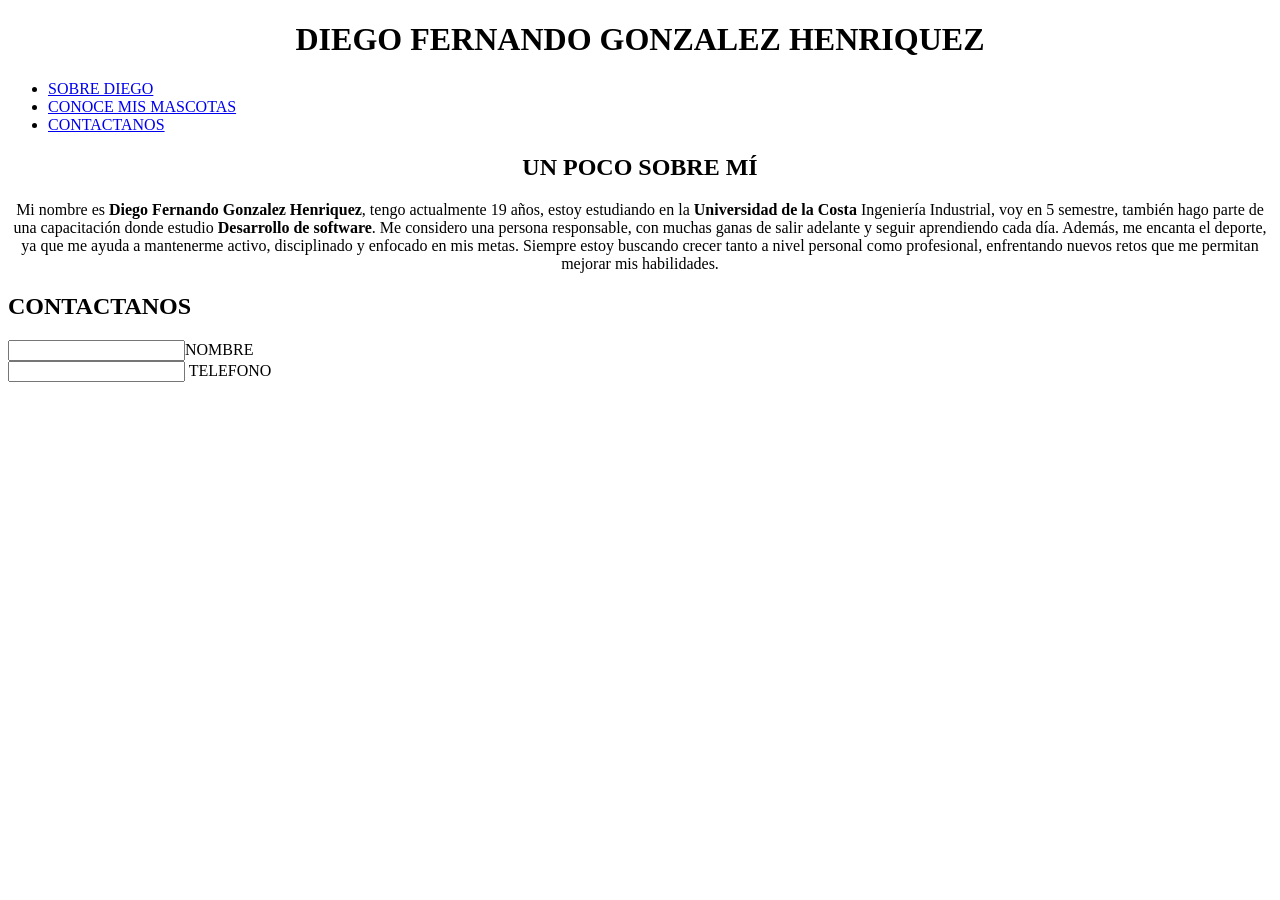
==== PORTAFOLIO_RIWI/index.html @ c16cff2b "Add files via upload" ====
<!DOCTYPE html>
<html lang="en">
<head>
    <meta charset="UTF-8">
    <meta name="viewport" content="width=device-width, initial-scale=1.0">
    <title>SOBRE MÍ</title>
</head>
<body>
    <h1 style= "text-align: center;">DIEGO FERNANDO GONZALEZ HENRIQUEZ</h1>
    <nav>
    <ul>
        <li><a href="#SOBRE_MÍ">SOBRE DIEGO</a></li>
        <li><a href="mascotas.html">CONOCE MIS MASCOTAS</a></li>
        <li><a href="#CONTACTAME">CONTACTANOS</a></li>
    </ul>
    </nav>

    <section id="#SOBRE_MÍ">
        <h2 style="text-align: center;"><b>UN POCO SOBRE MÍ</b></h2>
        <p style="text-align: center;">
            Mi nombre es <b>Diego Fernando Gonzalez Henriquez</b>, tengo actualmente 19 años,
            estoy estudiando en la <b>Universidad de la Costa</b> Ingeniería Industrial, voy en 5 semestre,
            también hago parte de una capacitación donde estudio <b>Desarrollo de software</b>.
            Me considero una persona responsable, con muchas ganas de salir adelante y seguir aprendiendo cada día.
            Además, me encanta el deporte, ya que me ayuda a mantenerme activo, disciplinado y enfocado en mis metas.
            Siempre estoy buscando crecer tanto a nivel personal como profesional, enfrentando nuevos retos que me permitan mejorar mis habilidades. 
        </p>

        <section id="#CONTACTAME">
            <h2>CONTACTANOS</h2>
            <form action="">
                <label for=""><input type="text">NOMBRE  </label>
                <br><label for=""><input type="text">  TELEFONO  </label>              


            </form>



        </section>


    </section>


</body>
</html>
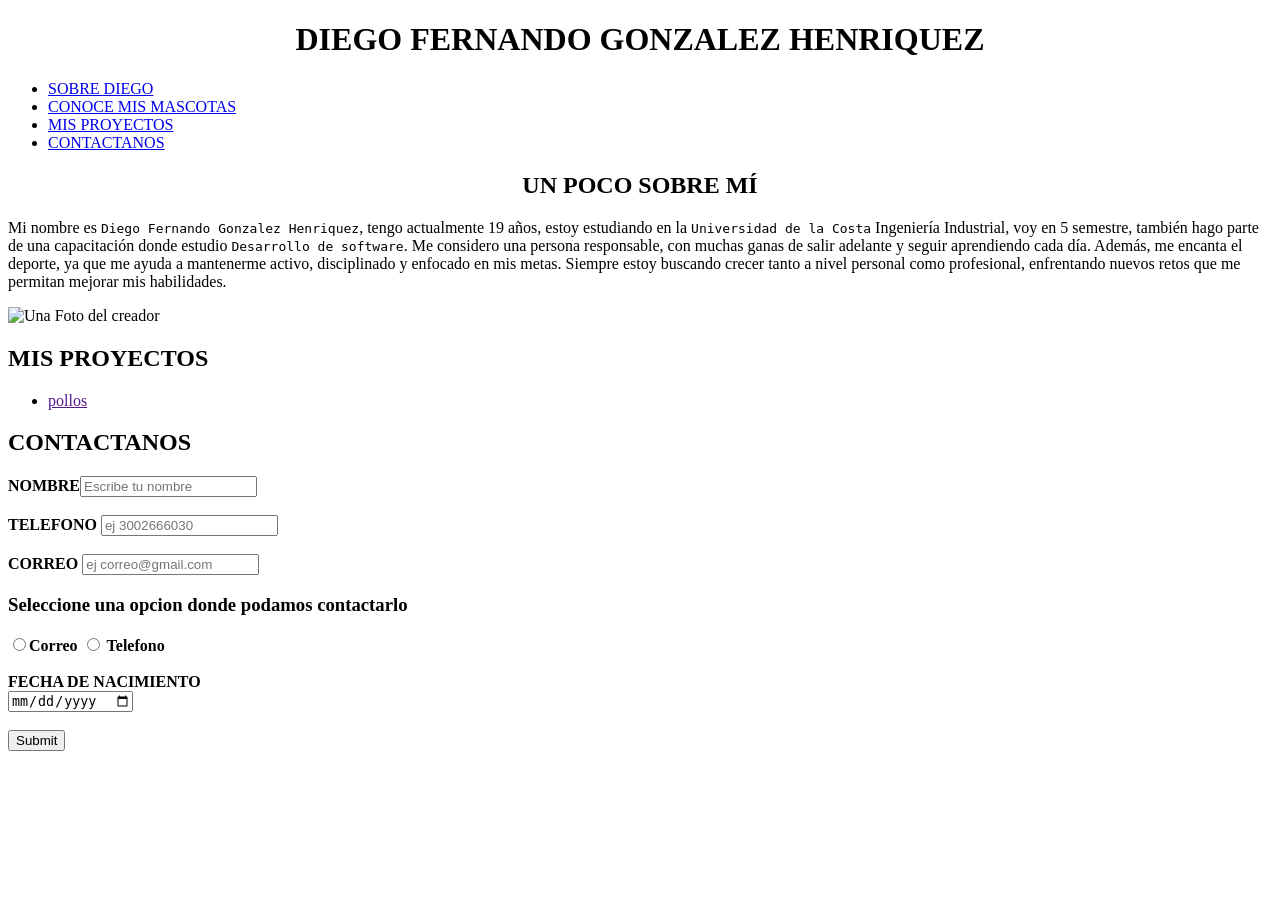
==== commit 457657ba: "Cambiamos por nuevos cambios Added a stylesheet link and improved contact form with additional field" ====
--- a/PORTAFOLIO_RIWI/index.html
+++ b/PORTAFOLIO_RIWI/index.html
@@ -4,44 +4,76 @@
     <meta charset="UTF-8">
     <meta name="viewport" content="width=device-width, initial-scale=1.0">
     <title>SOBRE MÍ</title>
+    <link rel="stylesheet" href="styles.css">
 </head>
 <body>
     <h1 style= "text-align: center;">DIEGO FERNANDO GONZALEZ HENRIQUEZ</h1>
-    <nav>
+    <nav> <!--aqui encerramos toda una lista en nav para navegar dentro de la misma pagina,
+        lo que hacemos es dividirlo por secciones y cuando le seleccione ahi te manda a esa seccion-->
     <ul>
-        <li><a href="#SOBRE_MÍ">SOBRE DIEGO</a></li>
-        <li><a href="mascotas.html">CONOCE MIS MASCOTAS</a></li>
-        <li><a href="#CONTACTAME">CONTACTANOS</a></li>
+        <li><a href="#SOBRE_MÍ" title="seccion Sobre mi" class="navegar">SOBRE DIEGO</a></li>
+        <li><a href="mascotas.html" class="navegar">CONOCE MIS MASCOTAS</a></li>
+        <li><a href="#PROYECTOS" class="navegar">MIS PROYECTOS</a></li>
+        <li><a href="#CONTACTAME" class="navegar">CONTACTANOS</a></li>
     </ul>
     </nav>
+<!--
+En la linea 10 usamos la etiqueta "Style" y le damos el atributo de text-aling y lo colocamos en center
+para centrar el texto que tengamos ahí
 
-    <section id="#SOBRE_MÍ">
+en la linea 13 usamos "href" para llamar a la otra pagina o con "#" le asignamos como un id a esa seccion, donde vamos a poder navegar hacia la otra pagina
+y usamos "class" para seleccionar un elmento a modificar para CSS agregarle color 
+-->
+
+
+    <section id="#SOBRE_MÍ"> <!--aqui la unimos la seccion de arriba, lo llamamos con "id" y cuando este seleccione esa opcion lo mandará para aca-->
         <h2 style="text-align: center;"><b>UN POCO SOBRE MÍ</b></h2>
-        <p style="text-align: center;">
-            Mi nombre es <b>Diego Fernando Gonzalez Henriquez</b>, tengo actualmente 19 años,
-            estoy estudiando en la <b>Universidad de la Costa</b> Ingeniería Industrial, voy en 5 semestre,
-            también hago parte de una capacitación donde estudio <b>Desarrollo de software</b>.
+        <!--Aqui usamos el title para cuando el usuario pase el mause por la imagen salga un breve comentario de lo que es esa imagen-->
+        <p class="texto"> <!--aqui centramos el texto-->
+            Mi nombre es <samp>Diego Fernando Gonzalez Henriquez</samp>, tengo actualmente 19 años,
+            estoy estudiando en la <samp>Universidad de la Costa</samp> Ingeniería Industrial, voy en 5 semestre,
+            también hago parte de una capacitación donde estudio <samp>Desarrollo de software</samp>.
             Me considero una persona responsable, con muchas ganas de salir adelante y seguir aprendiendo cada día.
             Además, me encanta el deporte, ya que me ayuda a mantenerme activo, disciplinado y enfocado en mis metas.
             Siempre estoy buscando crecer tanto a nivel personal como profesional, enfrentando nuevos retos que me permitan mejorar mis habilidades. 
-        </p>
+        </p></section>
+        <img src="imagenes/WhatsApp Image 2026-04-07 at 8.56.02 PM.jpeg" alt="Una Foto del creador" title="Una foto del creador">
+
+        <section id="#PROYECTOS"> <!--lo metemos dentro de una seccion para que pueda servir el nav-->
+            <h2> <b>MIS PROYECTOS</b></h2>
+            <ul>
+                <li><a href=>pollos</a></li>
+
+
+            </ul>
+        </section>
+
+
+
 
         <section id="#CONTACTAME">
             <h2>CONTACTANOS</h2>
             <form action="">
-                <label for=""><input type="text">NOMBRE  </label>
-                <br><label for=""><input type="text">  TELEFONO  </label>              
-
-
+                <label for=""> <b>NOMBRE</b><input type="text" name="name" placeholder="Escribe tu nombre" required ></label>
+                <br><label for=""> <br><b>TELEFONO</b> <input type="tel" pattern="[0-9]+" name="Telefono1" placeholder="ej 3002666030" required minlength="10"></label>
+                <br><label for=""> <br><b>CORREO</b> <input type="email" name="Correo" placeholder="ej correo@gmail.com " required></label>    
+                <br><h3><b>Seleccione una opcion donde podamos contactarlo</b></h3>
+                <label for=""> <input type="radio" name="Contacto" required><b>Correo</b></label>
+                <label for=""> <input type="radio" name="Contacto" required> <b>Telefono</b></label>
+                <br>
+                <br><label for=""><b>FECHA DE NACIMIENTO</b> <br><input type="date" name="fecha" required></label>
+                <br>
+                <br><label for=""><input type="submit" name="enviar"></label>
             </form>
 
-
-
+            <!--Aqui usamos el "label" que es para nombrar lo que coloquemos en el input unicamente
+            #required minlength="10" lo usamos para limitar una cantidad de caracteres
+            #placeholder="ej correo@gmail.com para comentar un campo de un input, que cuando escribamos le salga como un comentario
+            #pattern="[0-9]+" esto para que ingrese solo numeros
+            #requiered es para que no envien datos vacios, le dice que es un campo obligatorio
+            -->
         </section>
 
 
-    </section>
-
-
 </body>
-</html>+</html>
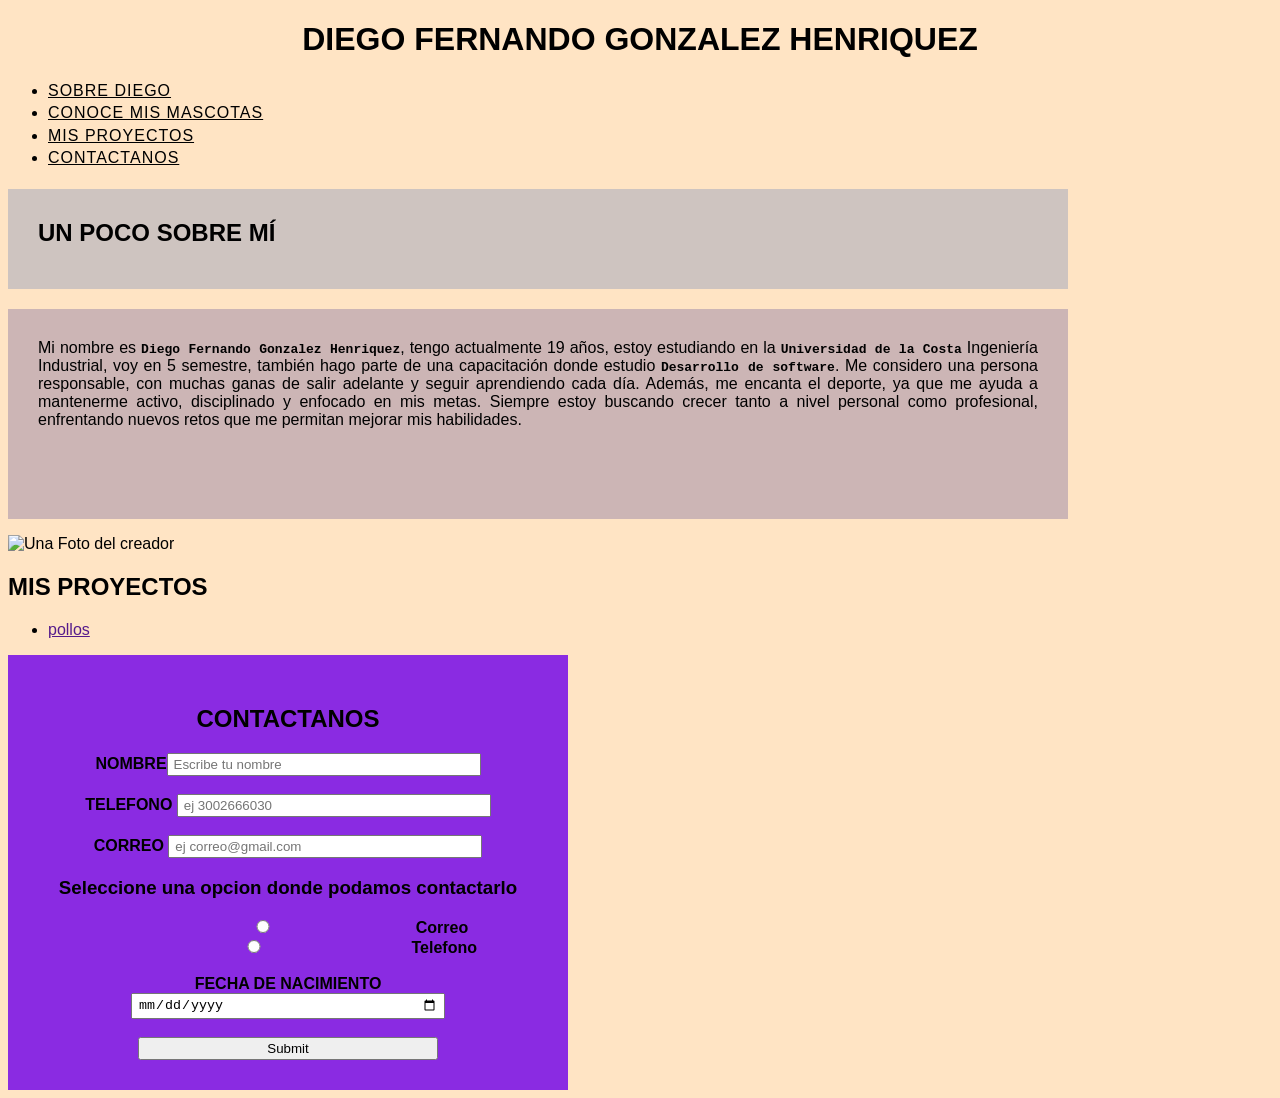
==== commit fbb78a62: "Update index.html" ====
--- a/PORTAFOLIO_RIWI/index.html
+++ b/PORTAFOLIO_RIWI/index.html
@@ -7,7 +7,11 @@
     <link rel="stylesheet" href="styles.css">
 </head>
 <body>
-    <h1 style= "text-align: center;">DIEGO FERNANDO GONZALEZ HENRIQUEZ</h1>
+    <div>
+        
+        <h1>DIEGO FERNANDO GONZALEZ HENRIQUEZ</h1>
+    
+    </div>
     <nav> <!--aqui encerramos toda una lista en nav para navegar dentro de la misma pagina,
         lo que hacemos es dividirlo por secciones y cuando le seleccione ahi te manda a esa seccion-->
     <ul>
@@ -25,11 +29,11 @@
 y usamos "class" para seleccionar un elmento a modificar para CSS agregarle color 
 -->
 
-
+    <div class="cuadro_de_mi">
     <section id="#SOBRE_MÍ"> <!--aqui la unimos la seccion de arriba, lo llamamos con "id" y cuando este seleccione esa opcion lo mandará para aca-->
-        <h2 style="text-align: center;"><b>UN POCO SOBRE MÍ</b></h2>
+        <h2 class="texto"><strong>UN POCO SOBRE MÍ</strong></h2>
         <!--Aqui usamos el title para cuando el usuario pase el mause por la imagen salga un breve comentario de lo que es esa imagen-->
-        <p class="texto"> <!--aqui centramos el texto-->
+        <p class="texto texto1"> <!--aqui centramos el texto-->
             Mi nombre es <samp>Diego Fernando Gonzalez Henriquez</samp>, tengo actualmente 19 años,
             estoy estudiando en la <samp>Universidad de la Costa</samp> Ingeniería Industrial, voy en 5 semestre,
             también hago parte de una capacitación donde estudio <samp>Desarrollo de software</samp>.
@@ -37,11 +41,12 @@
             Además, me encanta el deporte, ya que me ayuda a mantenerme activo, disciplinado y enfocado en mis metas.
             Siempre estoy buscando crecer tanto a nivel personal como profesional, enfrentando nuevos retos que me permitan mejorar mis habilidades. 
         </p></section>
-        <img src="imagenes/WhatsApp Image 2026-04-07 at 8.56.02 PM.jpeg" alt="Una Foto del creador" title="Una foto del creador">
+        </div>
+        <img src="imagenes/WhatsApp Image 2026-04-07 at 8.56.02 PM.jpeg" alt="Una Foto del creador" title="Una foto del creador" class="imagen">
 
         <section id="#PROYECTOS"> <!--lo metemos dentro de una seccion para que pueda servir el nav-->
-            <h2> <b>MIS PROYECTOS</b></h2>
-            <ul>
+            <h2> <strong>MIS PROYECTOS</strong></h2>
+            <ul class="referencias">
                 <li><a href=>pollos</a></li>
 
 
@@ -49,21 +54,21 @@
         </section>
 
 
-
-
-        <section id="#CONTACTAME">
-            <h2>CONTACTANOS</h2>
-            <form action="">
-                <label for=""> <b>NOMBRE</b><input type="text" name="name" placeholder="Escribe tu nombre" required ></label>
-                <br><label for=""> <br><b>TELEFONO</b> <input type="tel" pattern="[0-9]+" name="Telefono1" placeholder="ej 3002666030" required minlength="10"></label>
-                <br><label for=""> <br><b>CORREO</b> <input type="email" name="Correo" placeholder="ej correo@gmail.com " required></label>    
+        <div class="FOR">
+        <section id="#CONTACTAME" class="formulario">
+            <h2 class="contactame">CONTACTANOS</h2>
+           
+            <form action="" class="formulario">
+                <label for=""> <b>NOMBRE</b><input type="text" name="name" placeholder="Escribe tu nombre" required class="formulario_input" ></label>
+                <br><label for=""> <br><b>TELEFONO</b> <input type="tel" pattern="[0-9]+" name="Telefono1" placeholder="ej 3002666030" required minlength="10" class="formulario_input"></label>
+                <br><label for=""> <br><b>CORREO</b> <input type="email" name="Correo" placeholder="ej correo@gmail.com " required class="formulario_input"></label>    
                 <br><h3><b>Seleccione una opcion donde podamos contactarlo</b></h3>
-                <label for=""> <input type="radio" name="Contacto" required><b>Correo</b></label>
-                <label for=""> <input type="radio" name="Contacto" required> <b>Telefono</b></label>
+                <label for=""> <input type="radio" name="Contacto" required class="formulario_input"><b>Correo</b></label>
+                <label for=""> <input type="radio" name="Contacto" required class="formulario_input"> <b>Telefono</b></label>
                 <br>
-                <br><label for=""><b>FECHA DE NACIMIENTO</b> <br><input type="date" name="fecha" required></label>
+                <br><label for=""><b>FECHA DE NACIMIENTO</b> <br><input type="date" name="fecha" required class="formulario_input"></label>
                 <br>
-                <br><label for=""><input type="submit" name="enviar"></label>
+                <br><label for=""><input type="submit" name="enviar" class="formulario_input"></label>
             </form>
 
             <!--Aqui usamos el "label" que es para nombrar lo que coloquemos en el input unicamente
@@ -73,7 +78,7 @@
             #requiered es para que no envien datos vacios, le dice que es un campo obligatorio
             -->
         </section>
-
+        </div>
 
 </body>
 </html>
--- a/PORTAFOLIO_RIWI/styles.css
+++ b/PORTAFOLIO_RIWI/styles.css
@@ -0,0 +1,61 @@
+body{
+    background: bisque;
+    font-family: 'Franklin Gothic Medium', 'Arial Narrow', Arial, sans-serif;
+}
+.texto{
+    background: rgb(206, 196, 192);
+    width: 1000px;
+    height: 40px;
+    padding: 30px;
+    text-align: justify;
+    justify-content: center;
+}
+
+.texto1 {
+    background: rgb(204, 181, 181);
+    width: 1000px; 
+    height: 150px;
+    padding: 30px;
+    justify-content: center;
+}
+
+samp{
+    font-weight: bolder;
+}
+
+div {
+    font-family: Arial, sans-serif;
+    text-align: center;
+}
+.navegar{
+    color: rgb(0, 0, 0);
+    line-height: 1.4;
+    letter-spacing: 1px;
+    text-align: justify;
+    
+}
+
+.formulario_input {
+    padding: 2px 5px;
+    width: 300px;
+    justify-content: center;
+
+}
+
+.imagen {
+    text-align: justify;
+
+    text-align: center;
+}
+
+.FOR {
+    background-color: blueviolet;
+    padding: 30px;
+    width: 500px;
+    justify-content: center;
+}
+
+.cuadro_de_mi{
+
+    justify-content: left;
+}
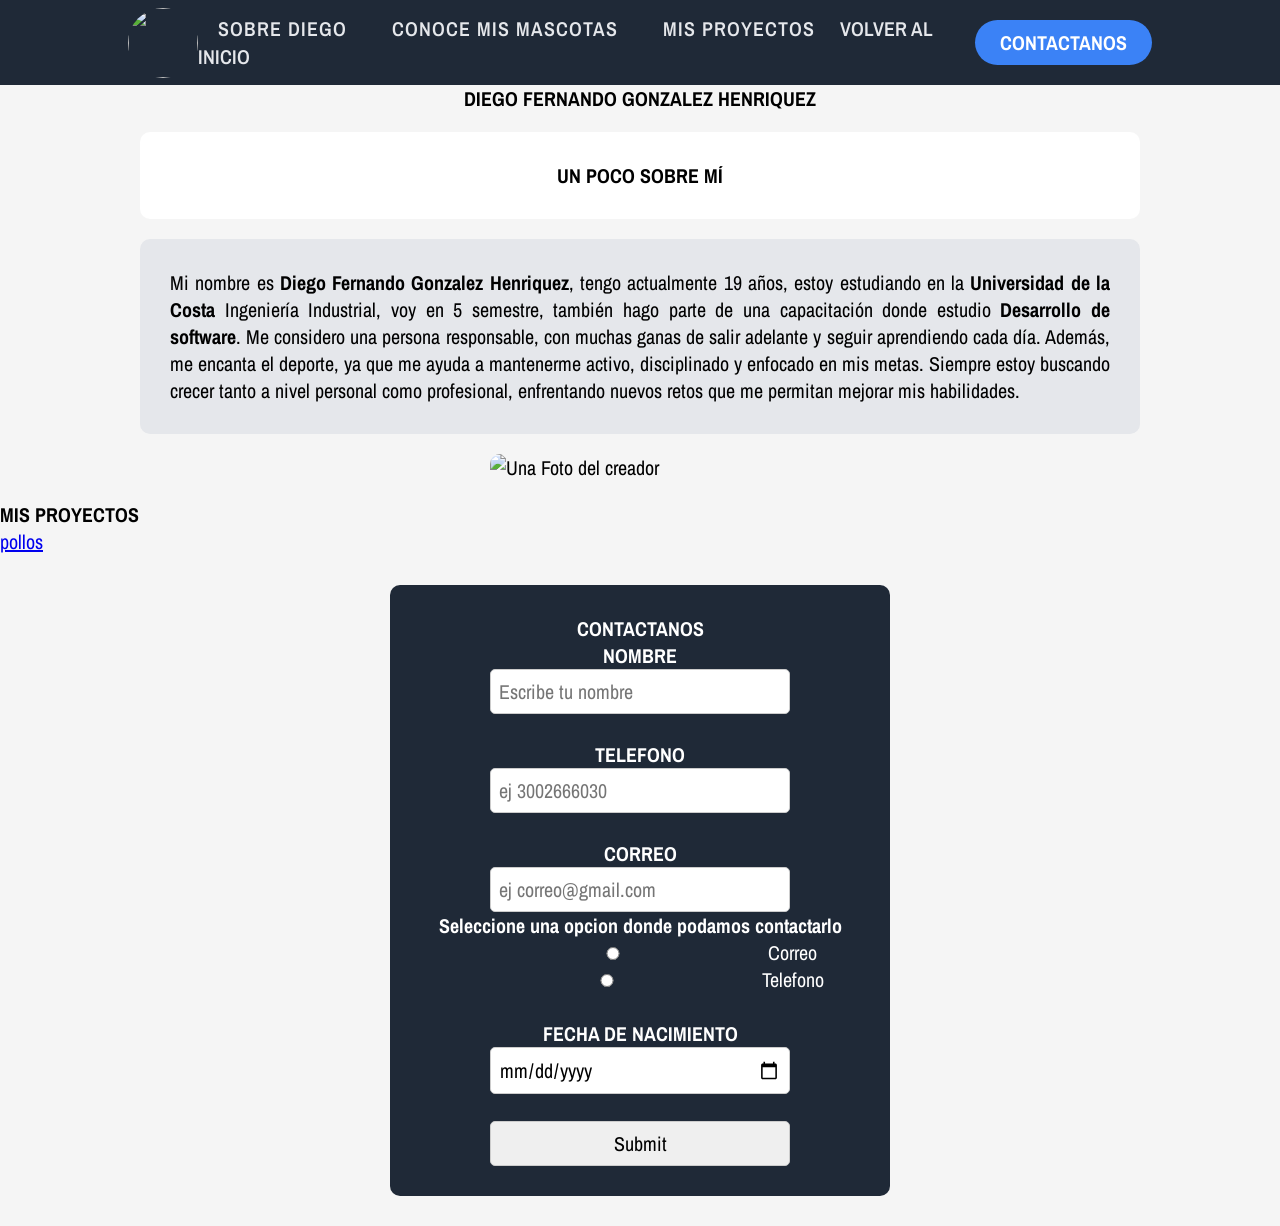
==== commit 12426c28: "Update index.html" ====
--- a/PORTAFOLIO_RIWI/index.html
+++ b/PORTAFOLIO_RIWI/index.html
@@ -7,78 +7,97 @@
     <link rel="stylesheet" href="styles.css">
 </head>
 <body>
+
+    <header class="header"> 
+        <div class="logo"> 
+            <img src="imagenes/WhatsApp Image 2026-04-07 at 8.56.02 PM.jpeg" alt="" class="imagen">
+        </div>
+
+        <nav>
+        <ul class="nav_links">
+            <li><a href="#SOBRE_MÍ" title="seccion Sobre mi" class="navegar">SOBRE DIEGO</a></li>
+            <li><a href="mascotas.html" class="navegar">CONOCE MIS MASCOTAS</a></li>
+            <li><a href="#PROYECTOS" class="navegar">MIS PROYECTOS</a></li>
+            <a href="index.html" style="text-align: center;">VOLVER AL INICIO</a>
+        </ul>
+    </nav>
+    <a href="#CONTACTAME" class="navegar"><button>CONTACTANOS</button></a>
+
+    </header>
+
     <div>
-        
         <h1>DIEGO FERNANDO GONZALEZ HENRIQUEZ</h1>
-    
     </div>
-    <nav> <!--aqui encerramos toda una lista en nav para navegar dentro de la misma pagina,
-        lo que hacemos es dividirlo por secciones y cuando le seleccione ahi te manda a esa seccion-->
-    <ul>
-        <li><a href="#SOBRE_MÍ" title="seccion Sobre mi" class="navegar">SOBRE DIEGO</a></li>
-        <li><a href="mascotas.html" class="navegar">CONOCE MIS MASCOTAS</a></li>
-        <li><a href="#PROYECTOS" class="navegar">MIS PROYECTOS</a></li>
-        <li><a href="#CONTACTAME" class="navegar">CONTACTANOS</a></li>
-    </ul>
-    </nav>
-<!--
-En la linea 10 usamos la etiqueta "Style" y le damos el atributo de text-aling y lo colocamos en center
-para centrar el texto que tengamos ahí
-
-en la linea 13 usamos "href" para llamar a la otra pagina o con "#" le asignamos como un id a esa seccion, donde vamos a poder navegar hacia la otra pagina
-y usamos "class" para seleccionar un elmento a modificar para CSS agregarle color 
--->
 
     <div class="cuadro_de_mi">
-    <section id="#SOBRE_MÍ"> <!--aqui la unimos la seccion de arriba, lo llamamos con "id" y cuando este seleccione esa opcion lo mandará para aca-->
-        <h2 class="texto"><strong>UN POCO SOBRE MÍ</strong></h2>
-        <!--Aqui usamos el title para cuando el usuario pase el mause por la imagen salga un breve comentario de lo que es esa imagen-->
-        <p class="texto texto1"> <!--aqui centramos el texto-->
-            Mi nombre es <samp>Diego Fernando Gonzalez Henriquez</samp>, tengo actualmente 19 años,
-            estoy estudiando en la <samp>Universidad de la Costa</samp> Ingeniería Industrial, voy en 5 semestre,
-            también hago parte de una capacitación donde estudio <samp>Desarrollo de software</samp>.
-            Me considero una persona responsable, con muchas ganas de salir adelante y seguir aprendiendo cada día.
-            Además, me encanta el deporte, ya que me ayuda a mantenerme activo, disciplinado y enfocado en mis metas.
-            Siempre estoy buscando crecer tanto a nivel personal como profesional, enfrentando nuevos retos que me permitan mejorar mis habilidades. 
-        </p></section>
-        </div>
-        <img src="imagenes/WhatsApp Image 2026-04-07 at 8.56.02 PM.jpeg" alt="Una Foto del creador" title="Una foto del creador" class="imagen">
+        <section id="SOBRE_MÍ">
+            <h2 class="texto"><strong>UN POCO SOBRE MÍ</strong></h2>
 
-        <section id="#PROYECTOS"> <!--lo metemos dentro de una seccion para que pueda servir el nav-->
-            <h2> <strong>MIS PROYECTOS</strong></h2>
-            <ul class="referencias">
-                <li><a href=>pollos</a></li>
+            <p class="texto texto1">
+                Mi nombre es <strong>Diego Fernando Gonzalez Henriquez</strong>, tengo actualmente 19 años,
+                estoy estudiando en la <strong>Universidad de la Costa</strong> Ingeniería Industrial, voy en 5 semestre,
+                también hago parte de una capacitación donde estudio <strong>Desarrollo de software</strong>.
+                Me considero una persona responsable, con muchas ganas de salir adelante y seguir aprendiendo cada día.
+                Además, me encanta el deporte, ya que me ayuda a mantenerme activo, disciplinado y enfocado en mis metas.
+                Siempre estoy buscando crecer tanto a nivel personal como profesional, enfrentando nuevos retos que me permitan mejorar mis habilidades. 
+            </p>
+        </section>
+    </div>
 
+    <img src="imagenes/WhatsApp Image 2026-04-07 at 8.56.02 PM.jpeg" alt="Una Foto del creador" title="Una foto del creador" class="imagen">
 
-            </ul>
+    <section id="PROYECTOS">
+        <h2><strong>MIS PROYECTOS</strong></h2>
+        <ul class="referencias">
+            <li><a href="pollos.html">pollos</a></li>
+        </ul>
+    </section>
+
+    <div class="FOR">
+        <section id="CONTACTAME" class="formulario">
+            <h2 class="contactame">CONTACTANOS</h2>
+
+            <form action="" class="formulario">
+                <label><b>NOMBRE</b><br>
+                    <input type="text" name="name" placeholder="Escribe tu nombre" required class="formulario_input">
+                </label>
+
+                <br><br>
+
+                <label><b>TELEFONO</b><br>
+                    <input type="tel" pattern="[0-9]+" name="Telefono1" placeholder="ej 3002666030" required minlength="10" class="formulario_input">
+                </label>
+
+                <br><br>
+
+                <label><b>CORREO</b><br>
+                    <input type="email" name="Correo" placeholder="ej correo@gmail.com" required class="formulario_input">
+                </label>
+
+                <br>
+
+                <h3><b>Seleccione una opcion donde podamos contactarlo</b></h3>
+
+                <label>
+                    <input type="radio" name="Contacto" required class="formulario_input"> Correo
+                </label>
+
+                <label>
+                    <input type="radio" name="Contacto" required class="formulario_input"> Telefono
+                </label>
+
+                <br><br>
+
+                <label><b>FECHA DE NACIMIENTO</b><br>
+                    <input type="date" name="fecha" required class="formulario_input">
+                </label>
+
+                <br><br>
+
+                <input type="submit" name="enviar" class="formulario_input">
+            </form>
         </section>
-
-
-        <div class="FOR">
-        <section id="#CONTACTAME" class="formulario">
-            <h2 class="contactame">CONTACTANOS</h2>
-           
-            <form action="" class="formulario">
-                <label for=""> <b>NOMBRE</b><input type="text" name="name" placeholder="Escribe tu nombre" required class="formulario_input" ></label>
-                <br><label for=""> <br><b>TELEFONO</b> <input type="tel" pattern="[0-9]+" name="Telefono1" placeholder="ej 3002666030" required minlength="10" class="formulario_input"></label>
-                <br><label for=""> <br><b>CORREO</b> <input type="email" name="Correo" placeholder="ej correo@gmail.com " required class="formulario_input"></label>    
-                <br><h3><b>Seleccione una opcion donde podamos contactarlo</b></h3>
-                <label for=""> <input type="radio" name="Contacto" required class="formulario_input"><b>Correo</b></label>
-                <label for=""> <input type="radio" name="Contacto" required class="formulario_input"> <b>Telefono</b></label>
-                <br>
-                <br><label for=""><b>FECHA DE NACIMIENTO</b> <br><input type="date" name="fecha" required class="formulario_input"></label>
-                <br>
-                <br><label for=""><input type="submit" name="enviar" class="formulario_input"></label>
-            </form>
-
-            <!--Aqui usamos el "label" que es para nombrar lo que coloquemos en el input unicamente
-            #required minlength="10" lo usamos para limitar una cantidad de caracteres
-            #placeholder="ej correo@gmail.com para comentar un campo de un input, que cuando escribamos le salga como un comentario
-            #pattern="[0-9]+" esto para que ingrese solo numeros
-            #requiered es para que no envien datos vacios, le dice que es un campo obligatorio
-            -->
-        </section>
-        </div>
+    </div>
 
 </body>
 </html>
--- a/PORTAFOLIO_RIWI/styles.css
+++ b/PORTAFOLIO_RIWI/styles.css
@@ -1,61 +1,156 @@
-body{
-    background: bisque;
+@import url('https://fonts.googleapis.com/css2?family=Archivo+Narrow:ital,wght@0,400..700;1,400..700&display=swap');
+
+*{
+    box-sizing: border-box;
+    margin: 0;
+    padding: 0;
+    font-family: "Archivo Narrow", sans-serif;
+    font-size: 20px;
+}
+
+body {
+    background: #f5f5f5; 
     font-family: 'Franklin Gothic Medium', 'Arial Narrow', Arial, sans-serif;
 }
-.texto{
-    background: rgb(206, 196, 192);
-    width: 1000px;
-    height: 40px;
-    padding: 30px;
-    text-align: justify;
-    justify-content: center;
+
+/* HEADER */
+.header .logo{
+    cursor: pointer;
 }
 
-.texto1 {
-    background: rgb(204, 181, 181);
-    width: 1000px; 
-    height: 150px;
-    padding: 30px;
-    justify-content: center;
+header{
+    background-color: #1f2937;
+    display: flex;
+    justify-content: space-between;
+    align-items: center;
+    height: 85px;
+    padding: 5px 10%;
+
+    position: sticky; top: 0; 
+    backdrop-filter: blur(45px);
 }
 
-samp{
-    font-weight: bolder;
+/* LOGO */
+.header .logo img{
+    height: 70px;
+    width: 70px;
+    border-radius: 50%;
+    object-fit: cover;
+    transition: all 0.3s;
 }
 
+.header .logo img:hover {
+    transform: scale(1.1); 
+}
+
+/* TEXTO GENERAL */
 div {
     font-family: Arial, sans-serif;
     text-align: center;
 }
-.navegar{
-    color: rgb(0, 0, 0);
+
+/* SECCIONES */
+.texto {
+    background: #ffffff; 
+    max-width: 1000px;
+    width: 100%;
+    padding: 30px;
+    margin: 20px auto;
+    text-align: center;
+    border-radius: 10px;
+}
+
+.texto1 {
+    background: #e5e7eb; 
+    max-width: 1000px;
+    width: 100%;
+    padding: 30px;
+    margin: 20px auto;
+    text-align: justify;
+    border-radius: 10px;
+}
+
+/* NAV */
+.header .nav_links {
+    list-style: none;
+}
+
+.header .nav_links li {
+    display: inline-block;
+    padding: 0 20px;
+}
+
+.header .nav_links a{
+    font-weight: 600;
+    color: #e5e7eb; 
+    text-decoration: none;
+    transition: 0.3s;
+}
+
+.header .nav_links li:hover{
+    transform: scale(1.1);
+}
+
+.header .nav_links li a:hover{
+    color: #60a5fa; 
+}
+
+/* BOTÓN */
+.header .navegar button{
+    font-weight: 700;
+    color: white;
+    padding: 9px 25px;
+    background: #3b82f6; 
+    border: none;
+    border-radius: 50px;
+    cursor: pointer;
+    transition: all 0.3s ease 0s;
+}
+
+.header .navegar button:hover{
+    background-color: #2563eb;
+    transform: scale(1.1);
+}
+
+/* TEXTO */
+strong {
+    font-weight: bolder;
+}
+
+.navegar {
+    color: #111827;
     line-height: 1.4;
     letter-spacing: 1px;
-    text-align: justify;
-    
 }
 
+/* INPUTS */
 .formulario_input {
-    padding: 2px 5px;
+    padding: 8px;
     width: 300px;
-    justify-content: center;
-
+    border: 1px solid #ccc;
+    border-radius: 5px;
 }
 
+/* IMAGEN */
 .imagen {
-    text-align: justify;
+    display: block;
+    margin: 20px auto;
+    max-width: 300px;
+    width: 100%;
+    border-radius: 10px;
+}
 
+/* FORMULARIO */
+.FOR {
+    background-color: #1f2937; 
+    color: white;
+    padding: 30px;
+    max-width: 500px;
+    margin: 30px auto;
+    border-radius: 10px;
+}
+
+
+.cuadro_de_mi {
     text-align: center;
 }
-
-.FOR {
-    background-color: blueviolet;
-    padding: 30px;
-    width: 500px;
-    justify-content: center;
-}
-
-.cuadro_de_mi{
-
-    justify-content: left;
-}
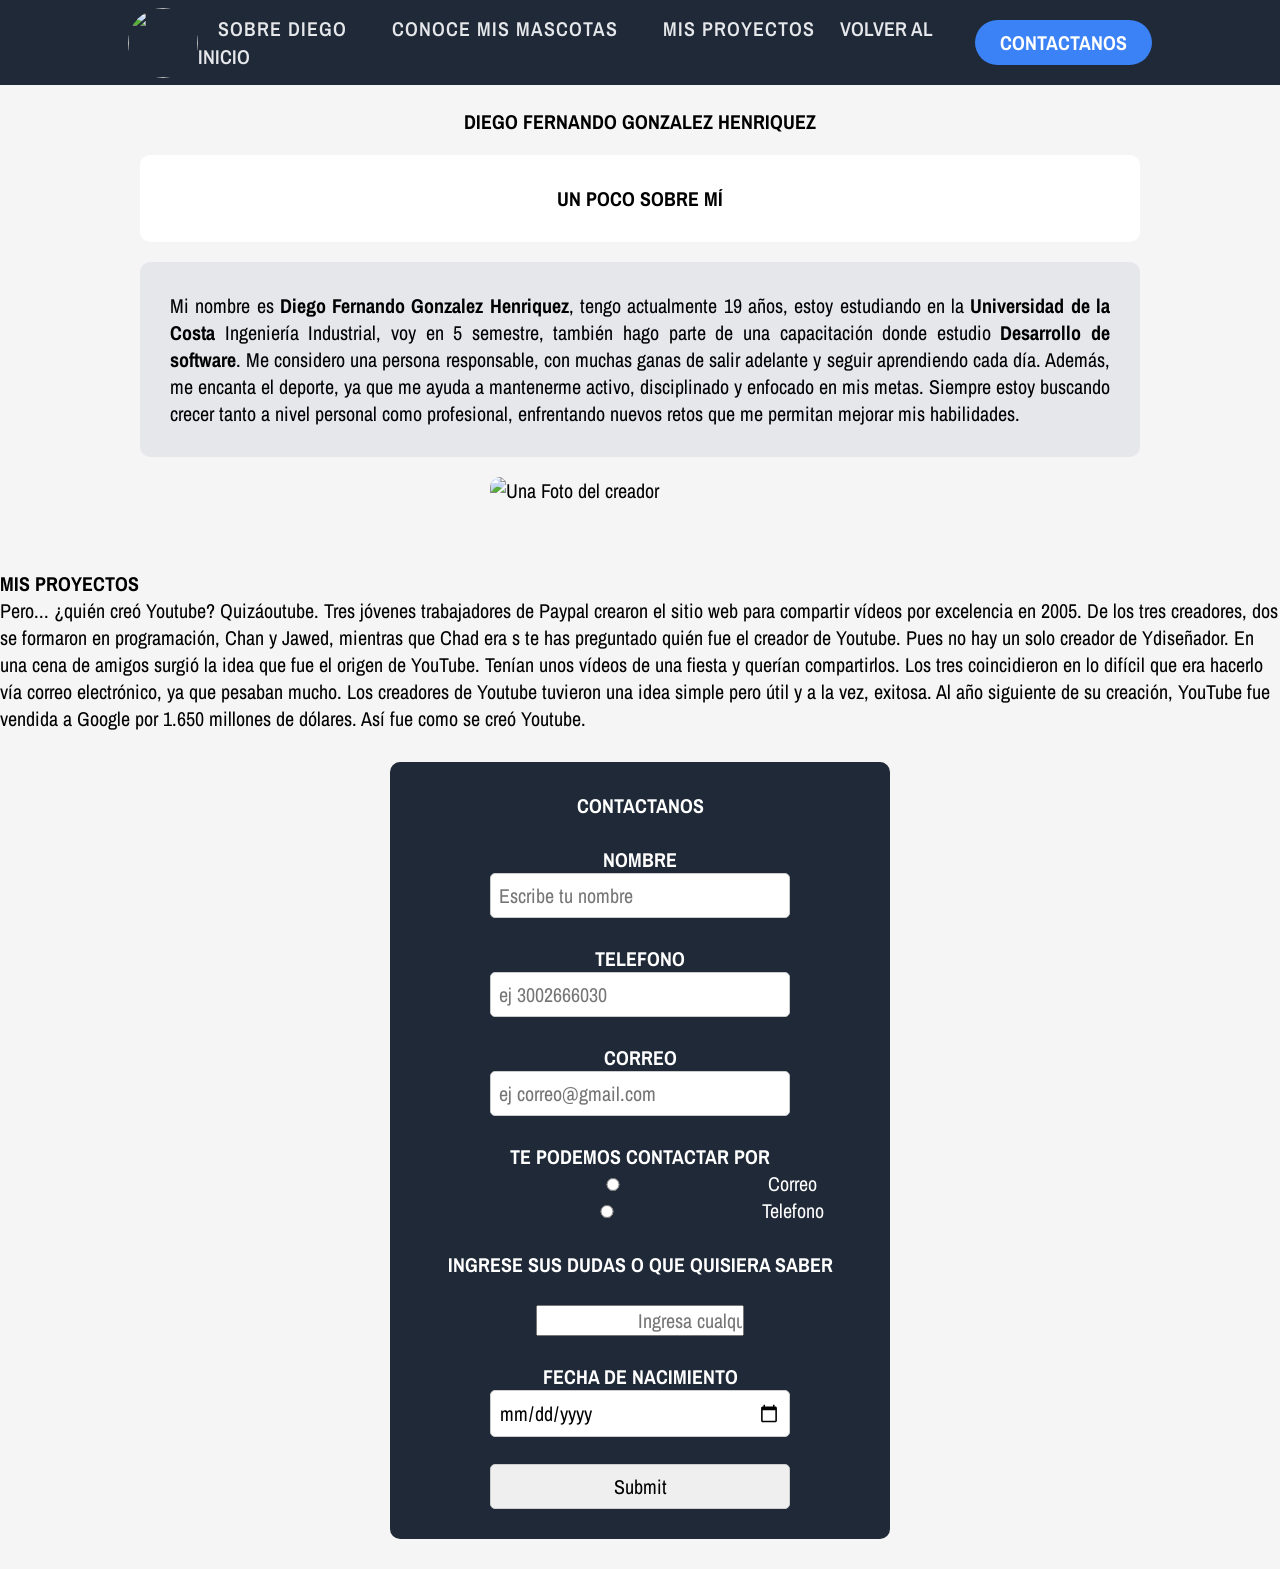
==== commit 4e804194: "Update index.html" ====
--- a/PORTAFOLIO_RIWI/index.html
+++ b/PORTAFOLIO_RIWI/index.html
@@ -10,7 +10,7 @@
 
     <header class="header"> 
         <div class="logo"> 
-            <img src="imagenes/WhatsApp Image 2026-04-07 at 8.56.02 PM.jpeg" alt="" class="imagen">
+            <img src="imagenes/imagende_diego.jpeg" alt="" class="imagen">
         </div>
 
         <nav>
@@ -18,7 +18,7 @@
             <li><a href="#SOBRE_MÍ" title="seccion Sobre mi" class="navegar">SOBRE DIEGO</a></li>
             <li><a href="mascotas.html" class="navegar">CONOCE MIS MASCOTAS</a></li>
             <li><a href="#PROYECTOS" class="navegar">MIS PROYECTOS</a></li>
-            <a href="index.html" style="text-align: center;">VOLVER AL INICIO</a>
+            <a href="index.html" style="text-align: center;" class="inicio">VOLVER AL INICIO</a>
         </ul>
     </nav>
     <a href="#CONTACTAME" class="navegar"><button>CONTACTANOS</button></a>
@@ -26,7 +26,7 @@
     </header>
 
     <div>
-        <h1>DIEGO FERNANDO GONZALEZ HENRIQUEZ</h1>
+        <br><h1>DIEGO FERNANDO GONZALEZ HENRIQUEZ</h1>
     </div>
 
     <div class="cuadro_de_mi">
@@ -44,12 +44,15 @@
         </section>
     </div>
 
-    <img src="imagenes/WhatsApp Image 2026-04-07 at 8.56.02 PM.jpeg" alt="Una Foto del creador" title="Una foto del creador" class="imagen">
+    <img src="imagenes/imagende_diego.jpeg" alt="Una Foto del creador" title="Una foto del creador" class="imagen">
+
+
+    <br><br>
 
     <section id="PROYECTOS">
-        <h2><strong>MIS PROYECTOS</strong></h2>
-        <ul class="referencias">
-            <li><a href="pollos.html">pollos</a></li>
+        <h2 class="referencias"><strong>MIS PROYECTOS</strong></h2>
+        <ul>
+            <p class="texto2">Pero... ¿quién creó Youtube? Quizáoutube. Tres jóvenes trabajadores de Paypal crearon el sitio web para compartir vídeos por excelencia en 2005. De los tres                                                     creadores, dos se formaron en programación, Chan y Jawed, mientras que Chad era s te has preguntado quién fue el creador de Youtube. Pues no hay un solo creador de Ydiseñador. En una cena de amigos surgió la idea que fue el origen de YouTube. Tenían unos vídeos de una fiesta y querían compartirlos. Los tres coincidieron en lo difícil que era hacerlo vía correo electrónico, ya que pesaban mucho. Los creadores de Youtube tuvieron una idea simple pero útil y a la vez, exitosa. Al año siguiente de su creación, YouTube fue vendida a Google por 1.650 millones de dólares. Así fue como se creó Youtube.  </p>
         </ul>
     </section>
 
@@ -58,6 +61,7 @@
             <h2 class="contactame">CONTACTANOS</h2>
 
             <form action="" class="formulario">
+                <br>
                 <label><b>NOMBRE</b><br>
                     <input type="text" name="name" placeholder="Escribe tu nombre" required class="formulario_input">
                 </label>
@@ -74,20 +78,24 @@
                     <input type="email" name="Correo" placeholder="ej correo@gmail.com" required class="formulario_input">
                 </label>
 
-                <br>
+                <br><br>
 
-                <h3><b>Seleccione una opcion donde podamos contactarlo</b></h3>
+                <h3><b>TE PODEMOS CONTACTAR POR</b></h3>
 
                 <label>
                     <input type="radio" name="Contacto" required class="formulario_input"> Correo
                 </label>
-
                 <label>
                     <input type="radio" name="Contacto" required class="formulario_input"> Telefono
                 </label>
-
                 <br><br>
 
+                <h3><b>INGRESE SUS DUDAS O QUE QUISIERA SABER</b></h3>
+                <br>
+                <label>
+                    <input type="text" name="comentario" placeholder="                    Ingresa cualquier duda" class="cuadro_coment">
+                </label>
+                <br><br>
                 <label><b>FECHA DE NACIMIENTO</b><br>
                     <input type="date" name="fecha" required class="formulario_input">
                 </label>
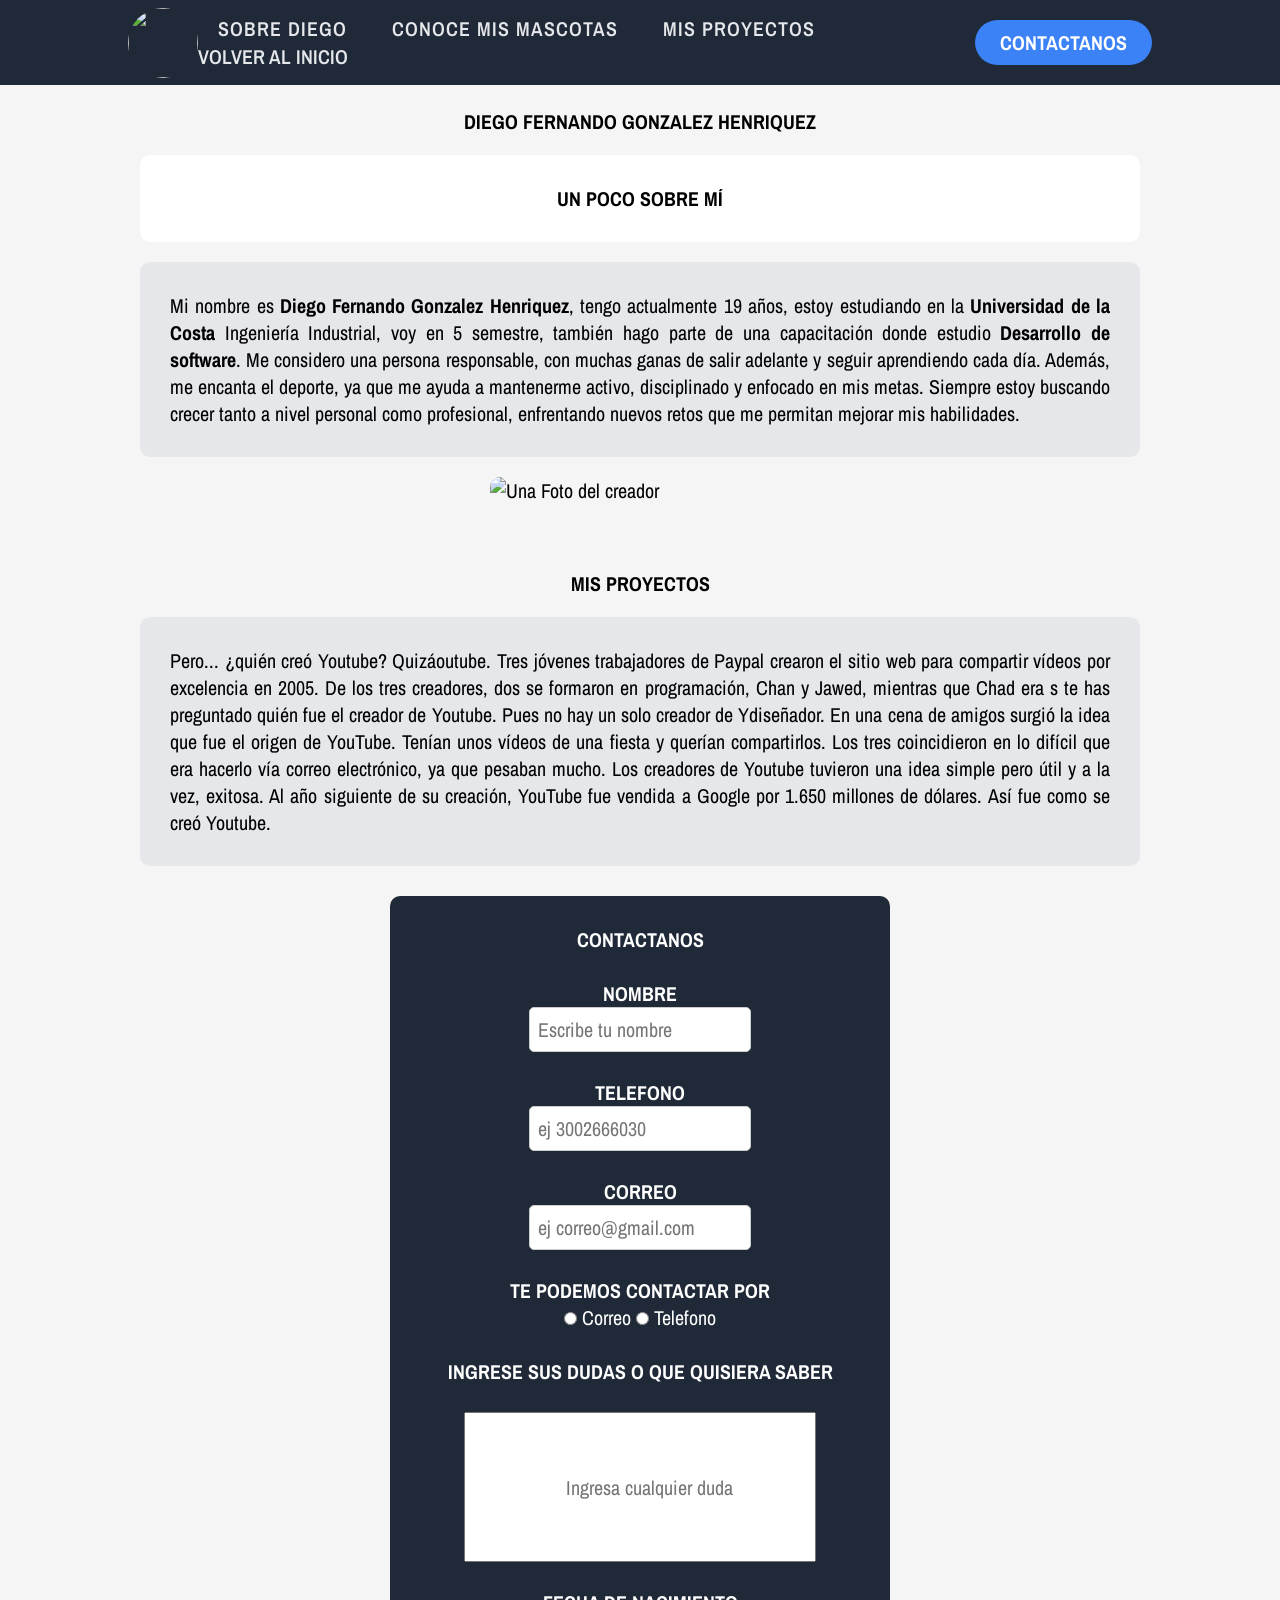
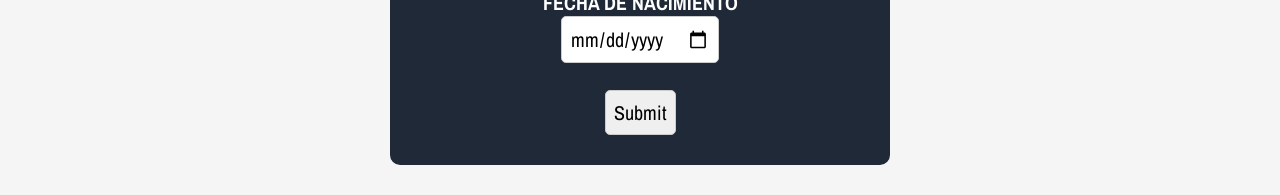
==== commit 761d58a3: "Update index.html" ====
--- a/PORTAFOLIO_RIWI/index.html
+++ b/PORTAFOLIO_RIWI/index.html
@@ -4,13 +4,16 @@
     <meta charset="UTF-8">
     <meta name="viewport" content="width=device-width, initial-scale=1.0">
     <title>SOBRE MÍ</title>
+
+    <link rel="shortcut icon" href="imag4+/logo.png" type="image/png" class="logo_pestaña">
+
     <link rel="stylesheet" href="styles.css">
 </head>
 <body>
 
     <header class="header"> 
         <div class="logo"> 
-            <img src="imagenes/imagende_diego.jpeg" alt="" class="imagen">
+            <img src="imag4+/logo.png" alt="" class="imagen">
         </div>
 
         <nav>
--- a/PORTAFOLIO_RIWI/styles.css
+++ b/PORTAFOLIO_RIWI/styles.css
@@ -68,6 +68,20 @@
     margin: 20px auto;
     text-align: justify;
     border-radius: 10px;
+}
+
+.texto2{
+    background: #e5e7eb; 
+    max-width: 1000px;
+    width: 100%;
+    padding: 30px;
+    margin: 20px auto;
+    text-align: justify;
+    border-radius: 10px;
+}
+
+h2{
+    text-align: center;
 }
 
 /* NAV */
@@ -112,6 +126,18 @@
     transform: scale(1.1);
 }
 
+.header .nav_links .inicio{
+    font-weight: 600;
+    color: #e5e7eb; 
+    text-decoration: none;
+    transition: 0.3s;
+    display: inline-block; 
+}
+
+.header .nav_links .inicio:hover{
+    transform: scale(1.1);
+    color: #60a5fa; 
+}
 /* TEXTO */
 strong {
     font-weight: bolder;
@@ -126,7 +152,6 @@
 /* INPUTS */
 .formulario_input {
     padding: 8px;
-    width: 300px;
     border: 1px solid #ccc;
     border-radius: 5px;
 }
@@ -154,3 +179,42 @@
 .cuadro_de_mi {
     text-align: center;
 }
+
+.cuadro_coment {
+    width: 80%;
+    height: 150px;
+}
+
+/* CONTENEDOR DE IMÁGENES */
+.contenedor_imagenes{
+    display: flex;
+    justify-content: center;
+    gap: 20px;
+    flex-wrap: wrap; /* importante para celular */
+    margin-top: 20px;
+}
+
+/* TARJETAS */
+.tarjeta{
+    text-align: center;
+}
+
+/* IMÁGENES */
+.tarjeta img{
+    width: 200px;
+    height: 200px;
+    object-fit: cover;
+    border-radius: 15px;
+    transition: 0.3s;
+}
+
+/* EFECTO HOVER */
+.tarjeta img:hover{
+    transform: scale(1.05);
+}
+
+/* TEXTO */
+.tarjeta p{
+    margin-top: 10px;
+    font-weight: 600;
+}
